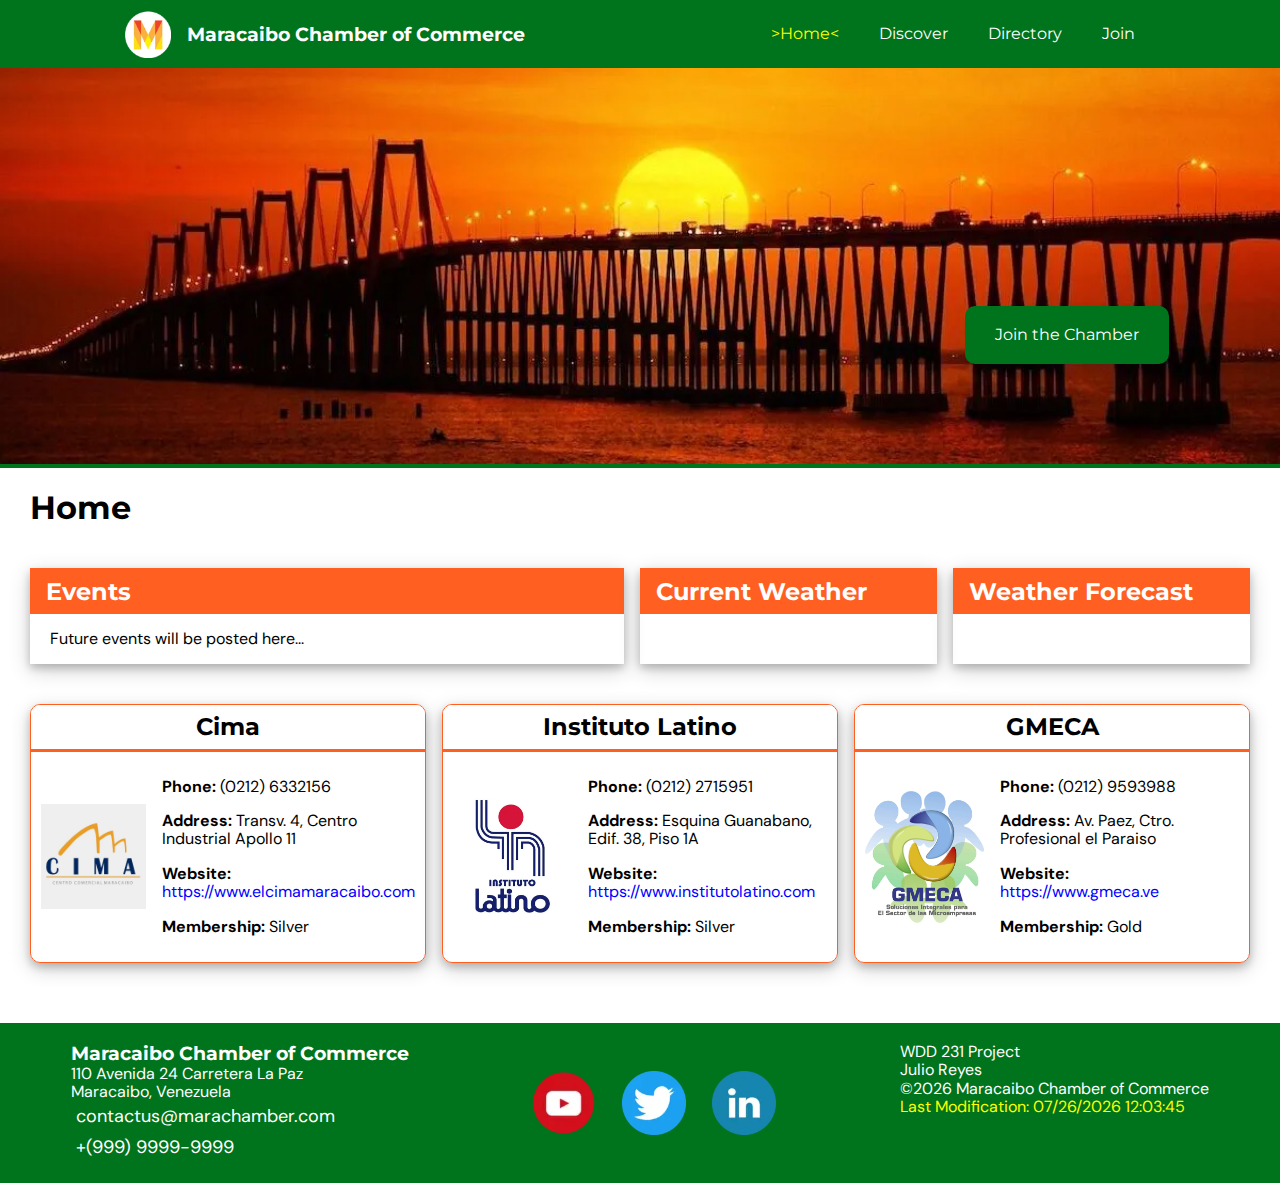
==== chamber/index.html @ 2f05ea7e "Add w03 chamber home page assignment" ====
<!DOCTYPE html>
<html lang="en">
<head>
    <meta charset="UTF-8">
    <meta name="viewport" content="width=device-width, initial-scale=1.0">
    <link rel="icon" href="favicon.ico">
    <meta property="og:title" content="Maracaibo Chamber of Commerce - Home">
    <meta property="og:type" content="website">
    <meta property="og:image" content="https://julirey.github.io/wdd231/chamber/images/hero-medium.webp">
    <meta property="og:url" content="https://julirey.github.io/wdd231/chamber/index.html">
    <title>Maracaibo Chamber of Commerce - Home</title>
    <meta name="author" content="Julio Reyes">
    <meta 
        name="description" 
        content="Home page for the Maracaibo Chamber of Commerce Website Project for the 
        WDD 231 Course. This page provides welcome interface to the users.">

    <!-- Fonts -->
    <link rel="preconnect" href="https://fonts.googleapis.com">
    <link rel="preconnect" href="https://fonts.gstatic.com" crossorigin>
    <link href="https://fonts.googleapis.com/css2?family=DM+Sans:wght@300&family=Montserrat:wght@600&display=swap" rel="stylesheet">

    <!-- CSS -->
    <link rel="stylesheet" href="styles/normalize.css">
    <link rel="stylesheet" href="styles/small.css">
    <link rel="stylesheet" href="styles/larger.css">

    <!-- Javascript -->
    <script src="scripts/date.js" defer></script>
    <script src="scripts/navigation.js" defer></script>
    <script src="scripts/weather.js" defer></script>
    <script src="scripts/spotlights.js" defer></script>
</head>
<body>
    <header>
        <div id="title">
            <img src="images/logo.webp" alt="Logo of Maracaibo Chamber">
            <p>Maracaibo Chamber of Commerce</p>
        </div>
        <nav>
            <ul class="navigation">
                <li><a id="active" href="index.html">Home</a></li>
                <li><a href="discover.html">Discover</a></li>
                <li><a href="directory.html">Directory</a></li>
                <li><a href="join.html">Join</a></li>
            </ul>
        </nav>
    </header>
    <button id="menu" aria-label="NavMenu"></button>
    <main>
        <div class="hero">
            <picture>
                <source srcset="images/hero-large.webp" media="(min-width: 1000px)">
                <source srcset="images/hero-medium.webp" media="(min-width: 550px)">
                <img src="images/hero-small.webp" alt="Maracaibo Bridge" width="500" height="200">
            </picture>
            <a id="button-box" href="join.html">Join the Chamber</a>
        </div>
        <div id="content-home">
        <h1>Home</h1>
            <div id="info-grid">
                <section class="card">
                    <h2>Events</h2>
                    <div class="card-content">
                        <p>Future events will be posted here...</p>
                    </div>
                </section>
                <section id="current-weather" class="card">
                    <h2>Current Weather</h2>
                    <div class="card-content"></div>
                </section>
                <section id="forecast" class="card">
                    <h2>Weather Forecast</h2>
                    <div class="card-content"></div>
                </section>
            </div>
            <div id="spotlights-grid"></div>
        </div>
    </main>
    <footer>
        <div class="footer-infobox">
                <h3>Maracaibo Chamber of Commerce</h3>
                <p>110 Avenida 24 Carretera La Paz</p>
                <p>Maracaibo, Venezuela</p>
                <a href="#">contactus@marachamber.com</a>
                <a href="#">+(999) 9999-9999</a>
        </div>
        <div id="social">
            <a href="#" target="_blank">
                <img src="images/youtube.webp" alt="youtube icon">
            </a>
            <a href="#" target="_blank">
                <img src="images/twitter.webp" alt="twitter icon">
            </a>
            <a href="#" target="_blank">
                <img src="images/linkedin.webp" alt="linkedin icon">
            </a>
        </div>
        <div class="footer-infobox">
            <p>WDD 231 Project</p>
            <p>Julio Reyes</p>
            <p><span id="copyrightYear">©20XX</span> Maracaibo Chamber of Commerce</p> 
            <p id="lastModified">Last Modification: XX/XX/XXXX 00:00:00</p>
        </div>
    </footer>
</body>
</html>
---- chamber/styles/small.css ----
/* Universal Selector */
* {
  box-sizing: border-box;
}

:root {
  /* Colors */
  --primary-color: #00741d;
  --secondary-color: #ff6022;

  /* Fonts */
  --heading-font: Montserrat, Helvetica, sans-serif;
  --paragraph-font: "DM Sans", Helvetica, sans-serif;
}

/* HTML Selectors */
a {
  text-decoration: none;
}

body {
  font-family: Montserrat, Helvetica, sans-serif;
  text-align: left;
  margin: 0;
  min-height: 100vh;
  display: flex;
  flex-direction: column;
}

header {
  display: flex;
  flex-direction: column;
  justify-content: space-between;
  align-items: center;
  gap: 1rem;
  background: var(--primary-color);
  color: white;
  padding-top: 10px;
}

header h1 {
  margin: auto auto;
  font-size: clamp(0.75rem, 1.5vw, 3rem);
}

header img {
  justify-self: center;
  max-height: fit-content;
  max-width: 46px;
}

nav {
  width: 100%;
}

hr {
  display: block;
  height: 1px;
  border: 0;
  border-top: 1px solid gray;
  margin: 0.5em 0;
  padding: 0;
}

h1,
h2 {
  text-align: center;
}

main {
  width: 100%;
  max-width: 1280px;
  margin: auto;
}

p,
footer a {
  font-family: var(--paragraph-font);
}

footer {
  display: flex;
  flex-direction: column;
  gap: 1rem;
  background: var(--primary-color);
  margin-top: 40px;
  padding: 20px;
  color: white;
  text-align: left;
}

footer a {
  display: block;
  color: white;
  font-size: large;
  padding: 5px;
}

footer a:hover {
  text-decoration: underline;
}

footer p,
h3 {
  margin: 0;
}

/* Class Selectors */
.card {
  border-top: solid var(--secondary-color) 2px;
  box-shadow: 0 4px 8px 0 rgba(0, 0, 0, 0.2), 0 6px 20px 0 rgba(0, 0, 0, 0.19);
  margin: 20px 0px;
  overflow: hidden;
}

.card a {
  color: blue;
  font-family: var(--paragraph-font);
  display: block;
}

.card-content {
  padding: 0px 20px;
}

.navigation {
  list-style-type: none;
  margin: 0;
  padding: 0;
  text-align: left;
}

.navigation a {
  display: none;
  text-align: center;
  padding: 20px 0px;
  background: black;
  color: white;
}

.navigation a:hover {
  text-decoration: underline;
}

.open a {
  display: block;
}

/* ID Selectors */
#title {
  display: flex;
  gap: 1rem;
}

#title p {
  font-family: var(--heading-font);
  font-weight: bolder;
  margin: auto auto;
  font-size: clamp(0.75rem, 1.5vw, 3rem);
}

#active::before {
  content: ">";
}

#active::after {
  content: "<";
}

#active {
  color: rgb(255, 255, 0);
}

#content {
  display: grid;
  padding: 0px 16px;
}

#menu {
  font-size: 1.5rem;
  border: 1px solid rgba(0, 0, 0, 0.3);
  padding: 4px 8px;
  background-color: #eee;
  color: #000;
  position: absolute;
  top: 0.8rem;
  right: 1rem;
  border-radius: 10px;
}

#menu::before {
  content: "☰";
}

#menu.open::before {
  content: "X";
}

#social {
  display: flex;
  flex-direction: row;
  gap: 1rem;
  align-items: center;
}

#social img {
  display: block;
  width: 4rem;
  height: fit-content;
}

#lastModified {
  color: yellow;
}

/* Home page */
.hero {
  display: grid;
  grid-template-columns: repeat(3, 1fr);
  grid-template-rows: repeat(3, 1fr);
}

.hero picture {
  grid-area: 1/1/4/4;
}

.hero img {
  display: block;
  width: 100%;
  height: 100%;
  object-fit: cover;
  border-bottom: solid 4px var(--primary-color);
}

#button-box {
  grid-area: 2/2/4/4;
  justify-self: center;
  align-self: center;
  border-radius: 10px;
  padding: 20px 30px;
  background: var(--primary-color);
  text-align: center;
  color: white;
}

#button-box:hover {
  background: var(--secondary-color);
}

#content-home h1 {
  text-align: left;
}

#content-home .card h2 {
  background: var(--secondary-color);
  color: white;
  margin: 0px;
  padding: 8px 16px;
}

#spotlights-grid .card h2 {
  border-bottom: solid 3px var(--secondary-color);
  background: white;
  color: black;
}

#spotlights-grid .card {
  border-radius: 10px;
  border: solid 1px var(--secondary-color);
}

#spotlights-grid .card-content,
#current-weather .card-content {
  display: grid;
  grid-template-columns: 3fr 6fr;
  align-items: center;
  column-gap: 1rem;
  padding: 10px;
}

#spotlights-grid img,
#current-weather img {
  width: 100%;
  height: fit-content;
}

#forecast .card-content section {
  display: flex;
  align-items: center;
  justify-content: space-around;
}

/* Directory page */
#content-directory,
#content-home {
  padding: 0px 10px;
}

.menu {
  padding: 1rem;
  text-align: center;
}

.menu button {
  padding: 1rem;
  font-weight: 700;
}

.grid {
  display: grid;
  grid-template-columns: repeat(auto-fit, minmax(200px, 400px));
  grid-gap: 5px 20px;
  justify-content: center;
  align-items: center;
}

.grid section {
  text-align: center;
  padding: 10px;
}

.grid img,
.card.member img {
  background: white;
  height: 200px;
  max-width: 100%;
  border-radius: 10px;
  overflow: hidden;
}

.grid section > * {
  margin: 0.1rem;
}

.list {
  display: flex;
  flex-direction: column;
  border: solid 2px lightgray;
}

.list section {
  display: flex;
  flex-direction: column;
  gap: 5px;
  margin: 0;
  padding: 0.5rem;
  border: none;
  border-radius: 0px;
  box-shadow: none;
  background: white;
}

.list section > * {
  margin: 0 1rem;
}

.list section img {
  display: none;
}

.list section h3 {
  font-size: 1rem;
}

.list section:nth-child(even) {
  background-color: rgb(215, 250, 255);
}
---- chamber/styles/larger.css ----
@media screen and (min-width: 740px) {
  header {
    flex-direction: row;
    justify-content: space-around;
    padding: 0px 20px;
  }

  nav {
    width: auto;
  }

  h2 {
    grid-column: span 2;
  }

  footer {
    flex-direction: row;
    justify-content: space-around;
  }
  /* Class Selectors */
  .navigation {
    display: flex;
  }

  .navigation li {
    flex: 1 1 100%;
    padding: 10px 5px;
  }

  .navigation a {
    display: block;
    padding: 15px;
    background: none;
    border-radius: 5px;
  }

  .navigation a:hover {
    background: var(--secondary-color);
  }

  /* ID Selectors */
  #content {
    grid-template-columns: 4fr 2fr;
    grid-column-gap: 1rem;
  }

  #menu {
    display: none;
  }

  /* Home Page */
  .hero img {
    max-height: 25rem;
  }

  #button-box {
    grid-area: 2/3/4/4;
  }

  #content-home {
    padding: 0px 30px;
  }

  #info-grid {
    display: grid;
    grid-template-columns: 4fr 2fr 2fr;
    column-gap: 1rem;
  }

  #info-grid h2 {
    text-align: left;
  }

  #spotlights-grid {
    display: grid;
    grid-template-columns: repeat(3, 1fr);
    column-gap: 1rem;
  }

  /* Directory page */
  .list section {
    display: grid;
    grid-template-columns: 1fr 2fr 1fr 1.5fr 0.5fr;
  }
}
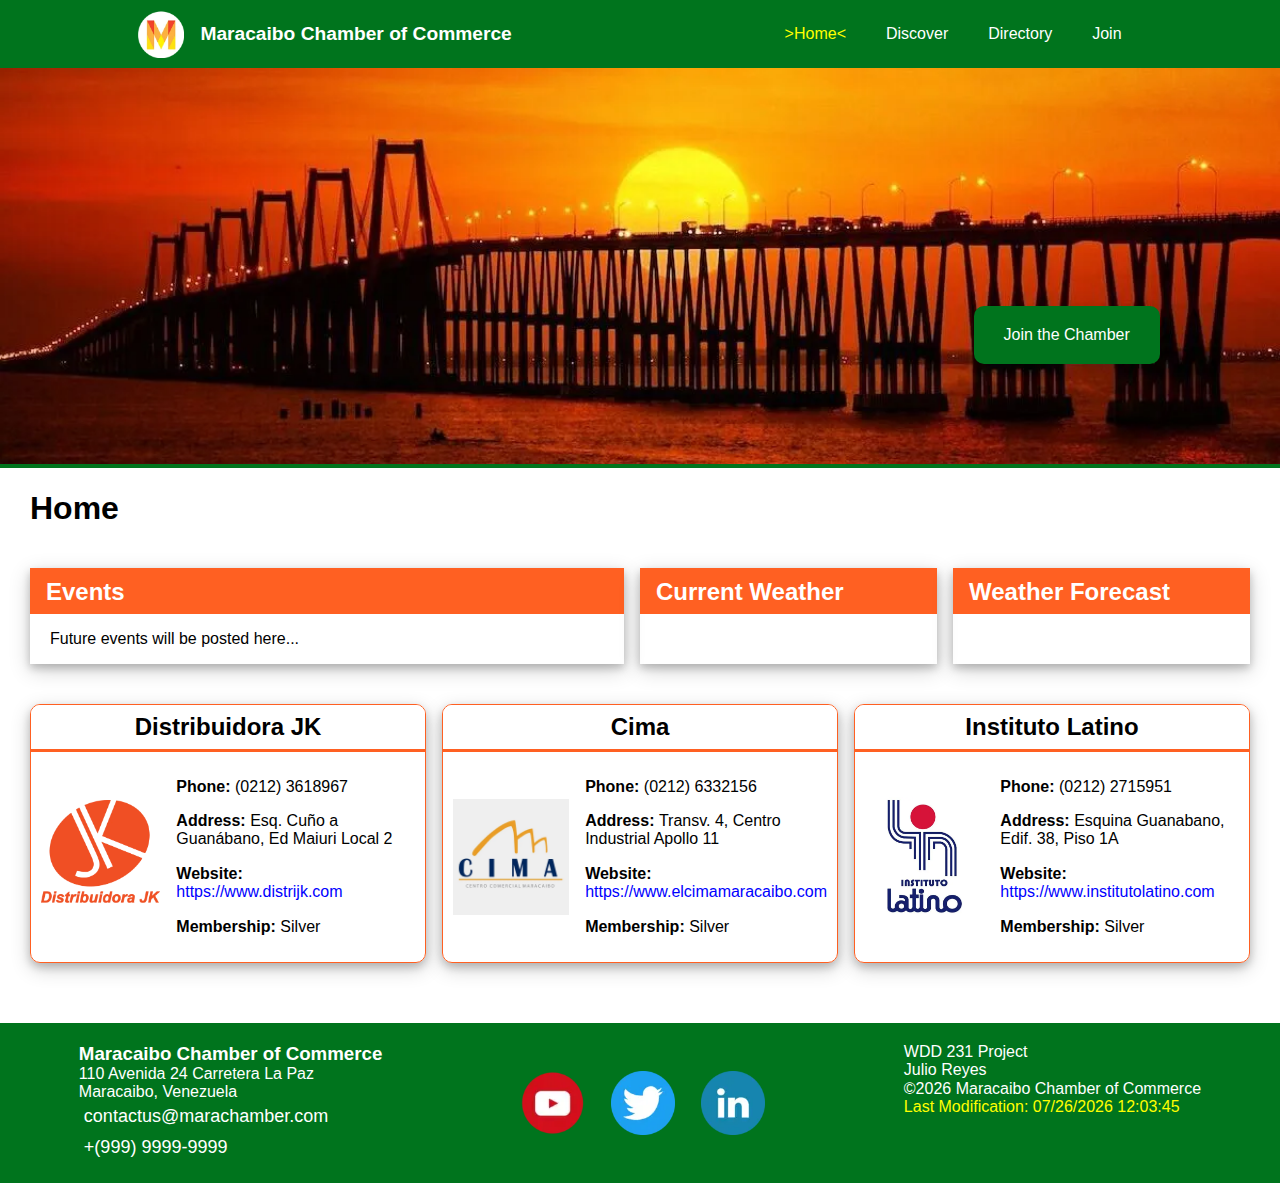
==== commit 99d645f9: "Update font source link" ====
--- a/chamber/index.html
+++ b/chamber/index.html
@@ -18,7 +18,7 @@
     <!-- Fonts -->
     <link rel="preconnect" href="https://fonts.googleapis.com">
     <link rel="preconnect" href="https://fonts.gstatic.com" crossorigin>
-    <link href="https://fonts.googleapis.com/css2?family=DM+Sans:wght@300&family=Montserrat:wght@600&display=swap" rel="stylesheet">
+    <link href="https://fonts.googleapis.com/css2?family=Roboto:ital,wght@0,100;0,300;0,400;0,500;0,700;0,900;1,100;1,300;1,400;1,500;1,700;1,900&display=swap" rel="stylesheet">
 
     <!-- CSS -->
     <link rel="stylesheet" href="styles/normalize.css">
--- a/chamber/styles/small.css
+++ b/chamber/styles/small.css
@@ -30,8 +30,6 @@
 header {
   display: flex;
   flex-direction: column;
-  justify-content: space-between;
-  align-items: center;
   gap: 1rem;
   background: var(--primary-color);
   color: white;
@@ -103,6 +101,28 @@
 footer p,
 h3 {
   margin: 0;
+}
+
+dialog {
+  border: 1px solid rgb(0 0 0 / 0.1);
+  border-radius: 0.25rem;
+  padding: 1rem;
+  background-color: white;
+  box-shadow: 0 0 3rem #777;
+  width: 90%;
+  max-width: 600px;
+}
+
+::backdrop {
+  background-color: rgb(0 0 0 / 0.5);
+}
+
+dialog button {
+  position: absolute;
+  top: 23px;
+  right: 23px;
+  padding: 0.5rem 1rem;
+  border: 1px solid rgb(0 0 0 / 0.1);
 }
 
 /* Class Selectors */
@@ -150,12 +170,13 @@
 #title {
   display: flex;
   gap: 1rem;
+  margin: 0 60px 0 20px;
 }
 
 #title p {
   font-family: var(--heading-font);
   font-weight: bolder;
-  margin: auto auto;
+  margin: auto 0;
   font-size: clamp(0.75rem, 1.5vw, 3rem);
 }
 
@@ -251,7 +272,8 @@
   text-align: left;
 }
 
-#content-home .card h2 {
+#content-home .card h2,
+#content-thankyou .card h2 {
   background: var(--secondary-color);
   color: white;
   margin: 0px;
@@ -292,7 +314,9 @@
 
 /* Directory page */
 #content-directory,
-#content-home {
+#content-home,
+#content-join,
+#content-thankyou {
   padding: 0px 10px;
 }
 
@@ -365,3 +389,105 @@
 .list section:nth-child(even) {
   background-color: rgb(215, 250, 255);
 }
+
+/* Join page */
+.form1 fieldset {
+  margin: 2rem 0;
+  border: 2px solid var(--secondary-color);
+  padding: 0.5rem 3%;
+}
+
+.form1 label {
+  display: block;
+  padding-top: 1rem;
+  color: rgb(211, 57, 2);
+  font-size: 0.9rem;
+}
+
+.form1 div {
+  padding-top: 1rem;
+  color: var(--primary-color);
+  font-size: 0.9rem;
+}
+
+.form1 input[type="text"],
+.form1 input[type="email"],
+.form1 input[type="tel"] {
+  background-color: #eee;
+  display: block;
+  border: solid 1px #999;
+  border-radius: 6px;
+  padding: 0.75rem;
+  color: #555;
+  width: 100%;
+  max-width: 400px;
+}
+
+.form1 input[type="radio"] {
+  margin-right: 6px;
+}
+
+.form1 input[type="submit"] {
+  border: none;
+  background-color: var(--primary-color);
+  color: #fff;
+  border-radius: 6px;
+  padding: 0.8rem;
+  width: 96%;
+  height: 60px;
+  margin: -1rem 2% 2rem 2%;
+}
+
+.form1 #businessdesc {
+  margin: 10px 0px;
+  width: 100%;
+}
+
+.form1 input:required {
+  border-right: solid 8px red;
+}
+
+.form1 input:required:valid {
+  border-right: solid 8px green;
+}
+
+#submit:hover {
+  cursor: pointer;
+  background: var(--secondary-color);
+}
+
+.membership-card {
+  display: flex;
+  flex-direction: column;
+  padding: 20px;
+  align-items: center;
+  gap: 2rem;
+}
+
+.membership-card button {
+  padding: 10px 20px;
+}
+
+#membership-list {
+  animation: slideIn 1s;
+}
+
+@keyframes slideIn {
+  0% {
+    opacity: 0;
+    transform: translateY(40px);
+  }
+  100% {
+    opacity: 1;
+    transform: translateY(0);
+  }
+}
+
+/* Thank you page */
+#form-results-card {
+  margin: 0 auto;
+}
+
+#form-results {
+  padding: 20px;
+}
--- a/chamber/styles/larger.css
+++ b/chamber/styles/larger.css
@@ -3,6 +3,7 @@
     flex-direction: row;
     justify-content: space-around;
     padding: 0px 20px;
+    align-items: center;
   }
 
   nav {
@@ -39,6 +40,10 @@
   }
 
   /* ID Selectors */
+  #title {
+    margin: 0;
+  }
+
   #content {
     grid-template-columns: 4fr 2fr;
     grid-column-gap: 1rem;
@@ -82,4 +87,20 @@
     display: grid;
     grid-template-columns: 1fr 2fr 1fr 1.5fr 0.5fr;
   }
+
+  /* Join page */
+  #content-join {
+    display: grid;
+    grid-template-columns: 6fr 4fr;
+    column-gap: 2rem;
+  }
+
+  /* Thank you page */
+  #form-results-card {
+    max-width: 60%;
+  }
+
+  #form-results {
+    margin: 0 20%;
+  }
 }
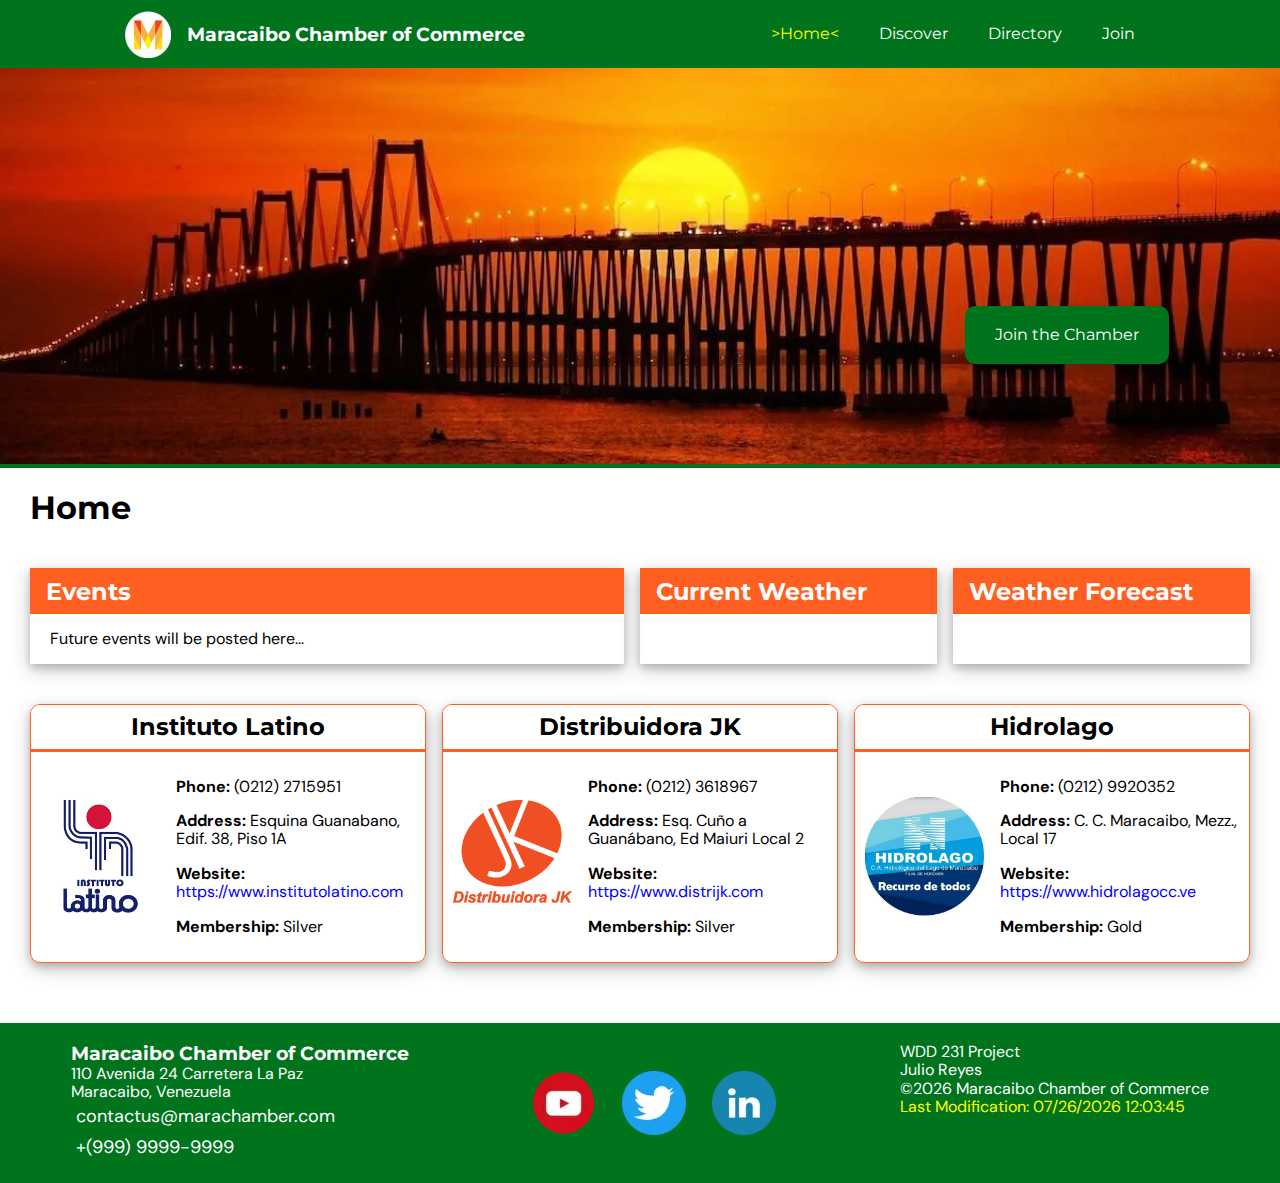
==== commit 77abe868: "Revert font source changes" ====
--- a/chamber/index.html
+++ b/chamber/index.html
@@ -18,7 +18,7 @@
     <!-- Fonts -->
     <link rel="preconnect" href="https://fonts.googleapis.com">
     <link rel="preconnect" href="https://fonts.gstatic.com" crossorigin>
-    <link href="https://fonts.googleapis.com/css2?family=Roboto:ital,wght@0,100;0,300;0,400;0,500;0,700;0,900;1,100;1,300;1,400;1,500;1,700;1,900&display=swap" rel="stylesheet">
+    <link href="https://fonts.googleapis.com/css2?family=DM+Sans:wght@300&family=Montserrat:wght@600&display=swap" rel="stylesheet">
 
     <!-- CSS -->
     <link rel="stylesheet" href="styles/normalize.css">
